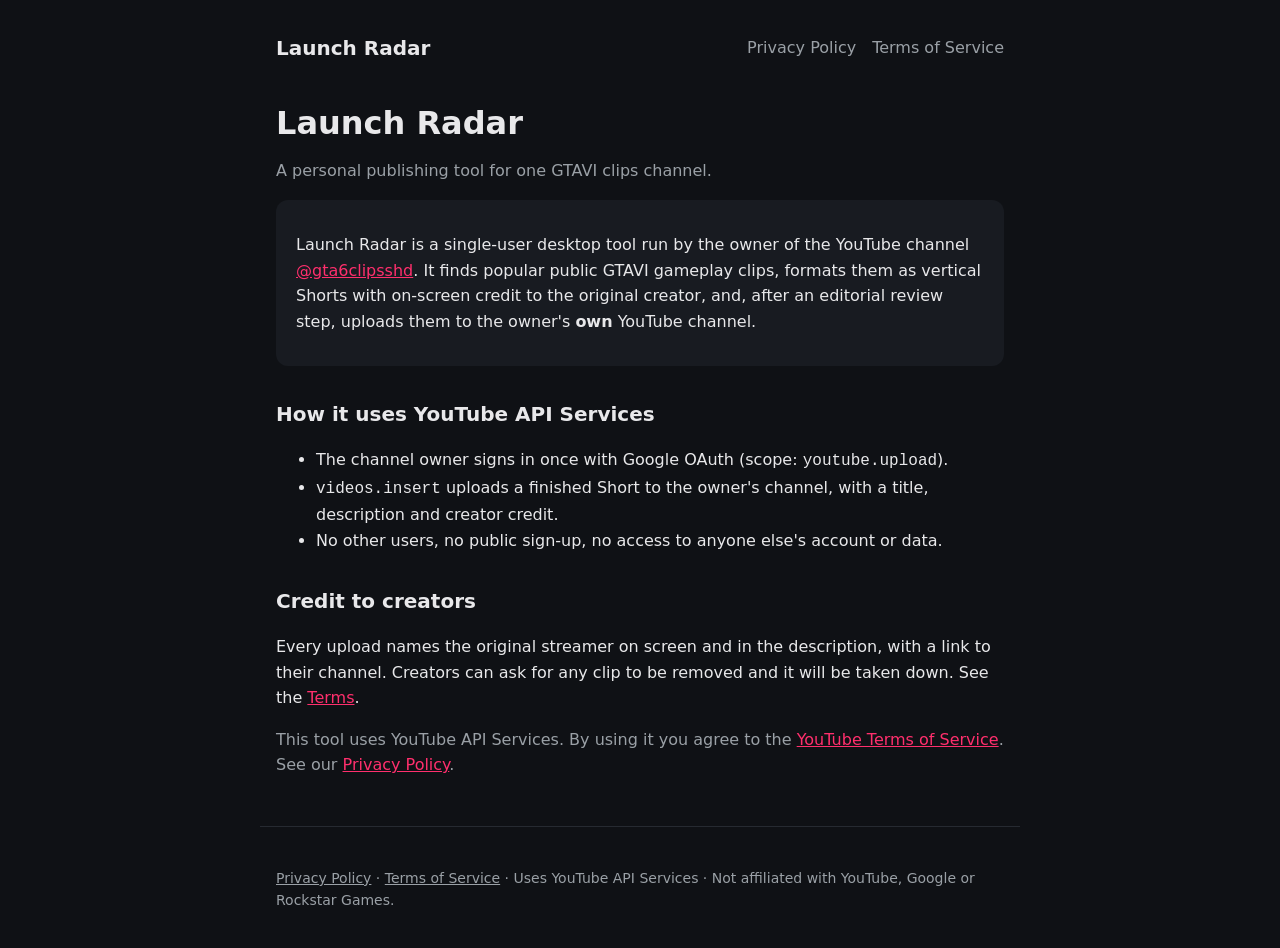
==== index.html @ e8370cf9 "Launch Radar public site: home, privacy policy, terms Co-Authored-By: Claude Opus 5.5 <noreply@anthr" ====
<!doctype html>
<html lang="en">
<head>
<meta charset="utf-8"><meta name="viewport" content="width=device-width,initial-scale=1">
<title>Launch Radar</title>
<link rel="stylesheet" href="style.css">
</head>
<body>
<header>
  <a class="brand" href="./">Launch Radar</a>
  <nav><a href="privacy.html">Privacy Policy</a><a href="terms.html">Terms of Service</a></nav>
</header>
<main>
  <h1>Launch Radar</h1>
  <p class="muted">A personal publishing tool for one GTAVI clips channel.</p>

  <div class="card">
    <p>Launch Radar is a single-user desktop tool run by the owner of the YouTube channel
    <a href="https://www.youtube.com/@gta6clipsshd">@gta6clipsshd</a>. It finds popular public
    GTAVI gameplay clips, formats them as vertical Shorts with on-screen credit to the original
    creator, and, after an editorial review step, uploads them to the owner's <strong>own</strong>
    YouTube channel.</p>
  </div>

  <h2>How it uses YouTube API Services</h2>
  <ul>
    <li>The channel owner signs in once with Google OAuth (scope: <code>youtube.upload</code>).</li>
    <li><code>videos.insert</code> uploads a finished Short to the owner's channel, with a title, description and creator credit.</li>
    <li>No other users, no public sign-up, no access to anyone else's account or data.</li>
  </ul>

  <h2>Credit to creators</h2>
  <p>Every upload names the original streamer on screen and in the description, with a link to their channel.
  Creators can ask for any clip to be removed and it will be taken down. See the <a href="terms.html">Terms</a>.</p>

  <p class="muted">This tool uses YouTube API Services. By using it you agree to the
  <a href="https://www.youtube.com/t/terms">YouTube Terms of Service</a>. See our
  <a href="privacy.html">Privacy Policy</a>.</p>
</main>
<footer>
  <a href="privacy.html">Privacy Policy</a> · <a href="terms.html">Terms of Service</a> ·
  Uses YouTube API Services · Not affiliated with YouTube, Google or Rockstar Games.
</footer>
</body>
</html>
---- style.css ----
:root { --bg:#0f1115; --fg:#e8e8ea; --muted:#9aa0a6; --accent:#ff2f6d; --card:#181b21; }
* { box-sizing:border-box; }
body { margin:0; background:var(--bg); color:var(--fg); font:16px/1.6 system-ui,-apple-system,Segoe UI,Roboto,sans-serif; }
header, main, footer { max-width:760px; margin:0 auto; padding:0 16px; }
header { padding-top:32px; display:flex; justify-content:space-between; align-items:center; flex-wrap:wrap; gap:8px; }
header a.brand { color:var(--fg); font-weight:800; font-size:20px; text-decoration:none; }
nav a { color:var(--muted); margin-left:16px; text-decoration:none; }
nav a:hover, a { color:var(--accent); }
h1 { font-size:32px; line-height:1.2; margin:40px 0 8px; }
h2 { margin-top:32px; font-size:20px; }
.card { background:var(--card); border-radius:12px; padding:16px 20px; margin:16px 0; }
.muted { color:var(--muted); }
footer { padding:40px 16px; color:var(--muted); font-size:14px; border-top:1px solid #262a31; margin-top:48px; }
footer a { color:var(--muted); }
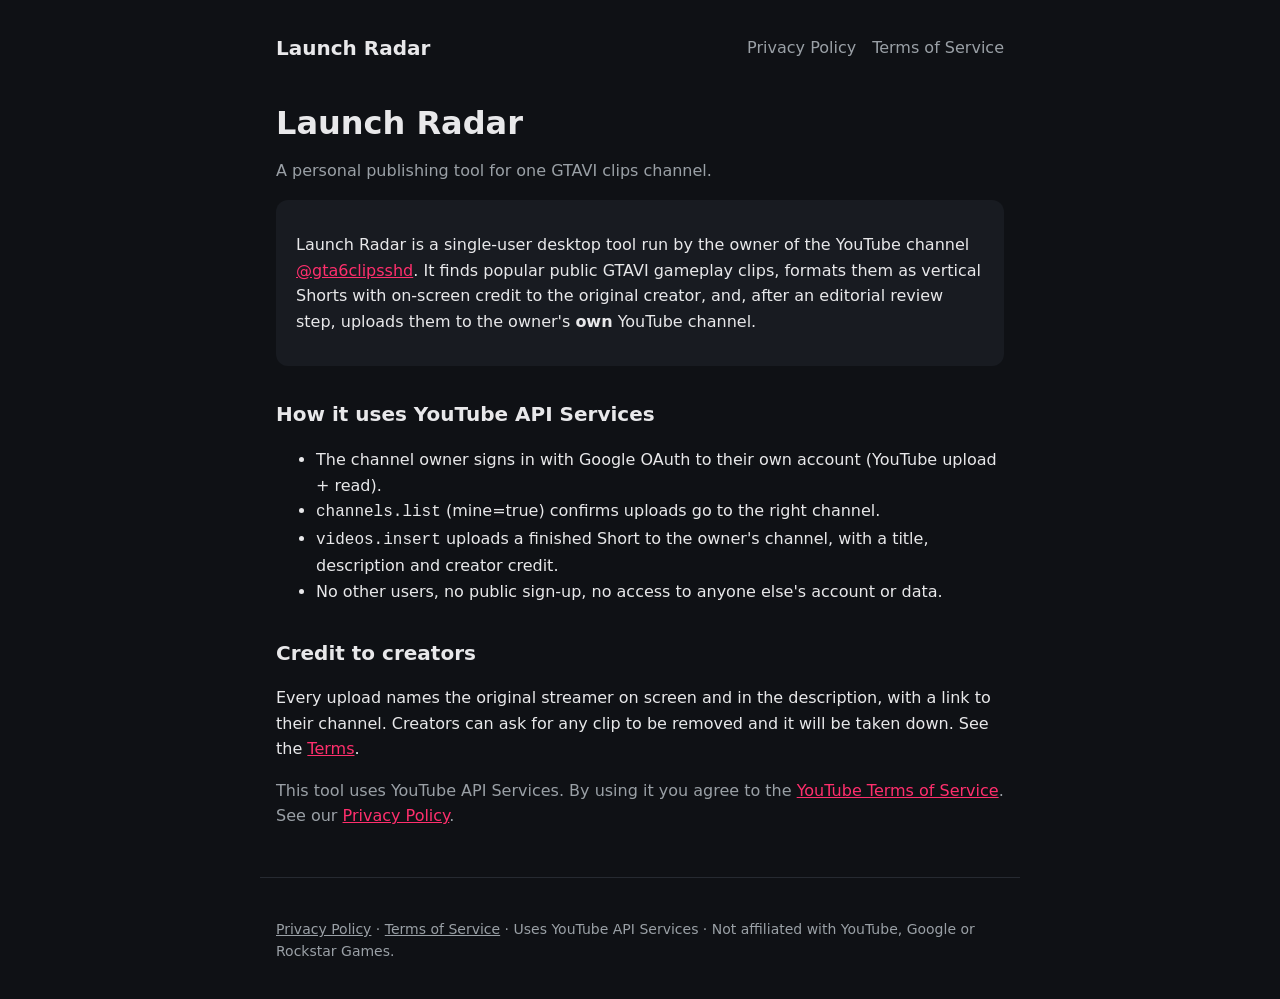
==== commit 0a3268ba: "Describe OAuth scopes accurately Co-Authored-By: Claude Opus 5.5 <noreply@anthropic.com>" ====
--- a/index.html
+++ b/index.html
@@ -24,7 +24,8 @@
 
   <h2>How it uses YouTube API Services</h2>
   <ul>
-    <li>The channel owner signs in once with Google OAuth (scope: <code>youtube.upload</code>).</li>
+    <li>The channel owner signs in with Google OAuth to their own account (YouTube upload + read).</li>
+    <li><code>channels.list</code> (mine=true) confirms uploads go to the right channel.</li>
     <li><code>videos.insert</code> uploads a finished Short to the owner's channel, with a title, description and creator credit.</li>
     <li>No other users, no public sign-up, no access to anyone else's account or data.</li>
   </ul>
